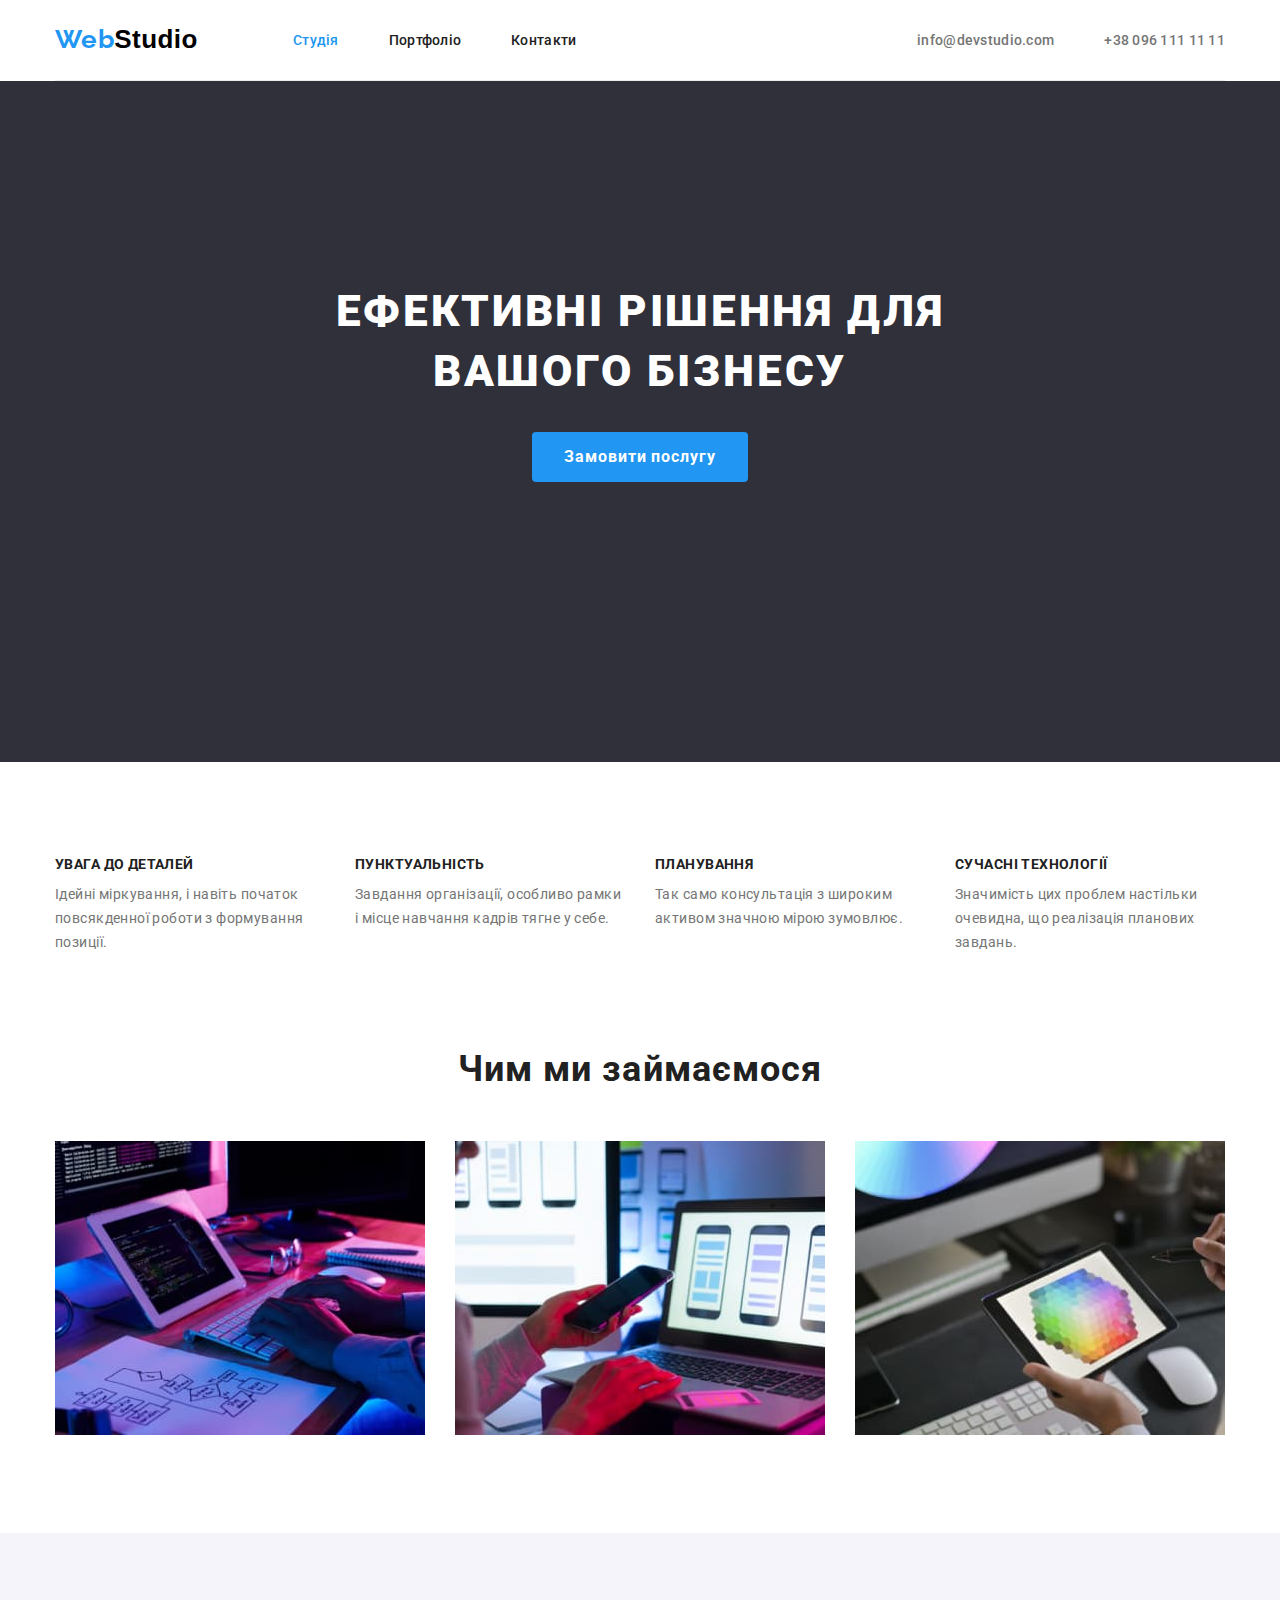
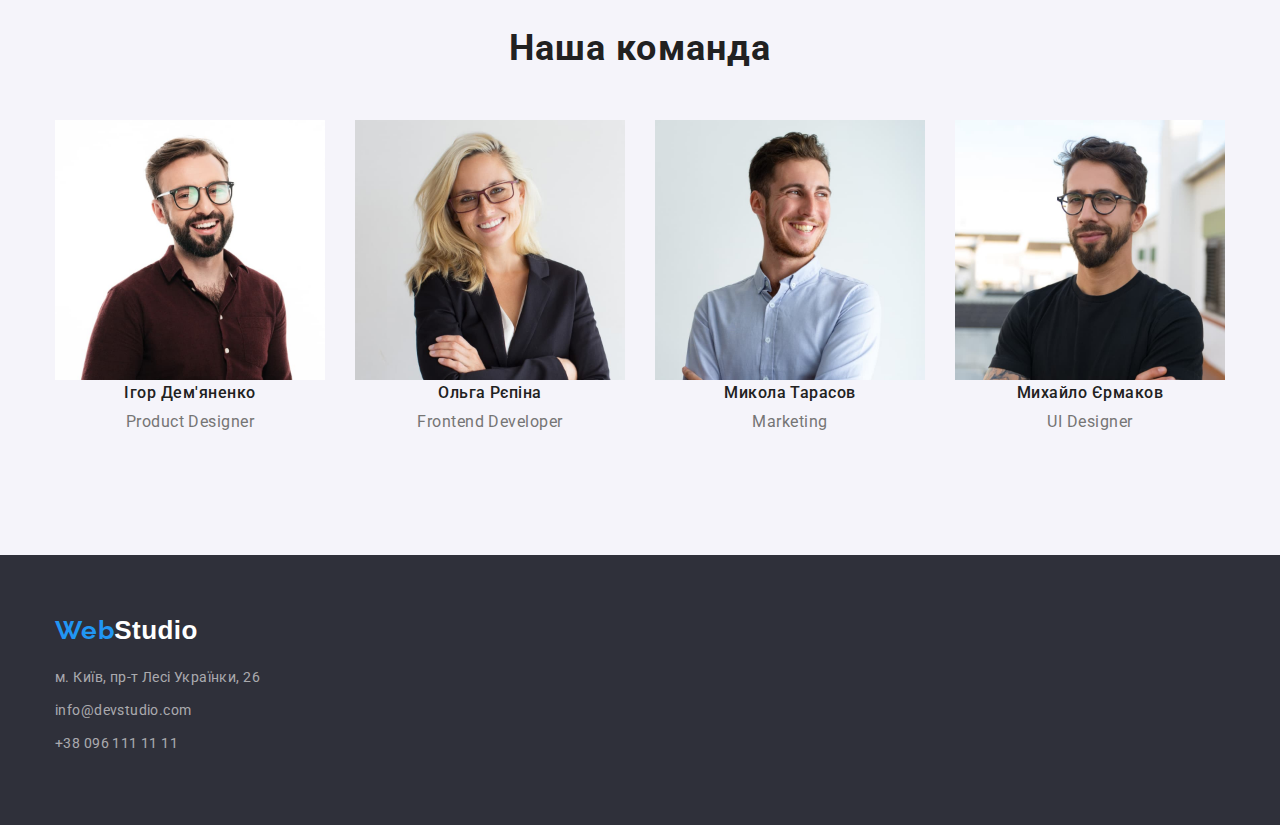
==== index.html @ 3b02727a "to check" ====
<!DOCTYPE html>
<html lang="uk">
  <head>
    <meta charset="UTF-8" />
    <meta http-equiv="X-UA-Compatible" content="IE=edge" />
    <meta name="viewport" content="width=device-width, initial-scale=1.0" />
    <title>Document</title>
    <link rel="preconnect" href="https://fonts.googleapis.com" />
    <link rel="preconnect" href="https://fonts.gstatic.com" crossorigin />
    <link
      href="https://fonts.googleapis.com/css2?family=Raleway:wght@700&family=Roboto:wght@400;500;700;900&display=swap"
      rel="stylesheet"
    />
    <link
      rel="stylesheet"
      href="https://cdnjs.cloudflare.com/ajax/libs/modern-normalize/1.1.0/modern-normalize.min.css"
    />

    <link rel="stylesheet" href="./CSS/styles.css" />
  </head>
  <body>
    <div class="container">
      <header class="page-header">
        <nav class="main-nav">
          <a href="/" class="logo"><span class="half-logo">Web</span>Studio</a>

          <ul class="site-nav list">
            <li class="item">
              <a href="" class="site-nav-link current">Студія</a>
            </li>
            <li class="item">
              <a
                href="./portfolio.html"
                class="site-nav-portfolio"
                target="_blank"
                rel="noopener noreferrer"
                >Портфоліо</a
              >
            </li>
            <li class="item">
              <a href="" class="site-nav-contacts">Контакти</a>
            </li>
          </ul>
        </nav>
        <ul class="info-link list">
          <li class="element">
            <a href="mailto:info@devstudio.com">info@devstudio.com</a>
          </li>
          <li><a href="tel:+380961111111">+38 096 111 11 11</a></li>
        </ul>
      </header>
    </div>
    <main>
      <section class="hero">
        <h1 class="hero-headline">Ефективні рішення для вашого бізнесу</h1>
        <button type="button" class="main-button">Замовити послугу</button>
      </section>

      <section class="main-ideas">
        <div class="container">
          <h2 class="visually-hidden">Особливості</h2>

          <ul class="features list">
            <li сlass="features-items">
              <h3 class="small-headings">УВАГА ДО ДЕТАЛЕЙ</h3>
              <p class="description">
                Ідейні міркування, і навіть початок повсякденної роботи з
                формування позиції.
              </p>
            </li>
            <li class="features-items">
              <h3 class="small-headings">ПУНКТУАЛЬНІСТЬ</h3>
              <p class="description">
                Завдання організації, особливо рамки і місце навчання кадрів
                тягне у себе.
              </p>
            </li>
            <li class="features-items">
              <h3 class="small-headings">ПЛАНУВАННЯ</h3>
              <p class="description">
                Так само консультація з широким активом значною мірою зумовлює.
              </p>
            </li>
            <li class="features-items">
              <h3 class="small-headings">СУЧАСНІ ТЕХНОЛОГІЇ</h3>
              <p class="description">
                Значимість цих проблем настільки очевидна, що реалізація
                планових завдань.
              </p>
            </li>
          </ul>
        </div>
      </section>

      <section class="section">
        <div class="container">
          <h2 class="section-headings">Чим ми займаємося</h2>
          <ul class="section-images list">
            <li>
              <img
                src="./images/code_typing.jpg"
                alt="набір коду"
                width="370"
                class=""
              />
            </li>
            <li>
              <img
                src="./images/phone_check.jpg"
                width="370"
                class=""
                alt="перевірка смартфону"
              />
            </li>
            <li>
              <img
                src="./images/choosing_color.jpg"
                width="370"
                alt="вибір кольору"
                class=""
              />
            </li>
          </ul>
        </div>
      </section>

      <section class="section-team">
        <div class="container">
          <h2 class="section-headings bottom">Наша команда</h2>

          <ul class="team list">
            <li class="team-members">
              <img
                src="./images/product_designer.jpg"
                width="270"
                alt="фото Ігоря"
                class="team-photo"
              />
              <h3 class="team-names">Ігор Дем'яненко</h3>
              <p class="team-positions" lang="en">Product Designer</p>
            </li>
            <li class="team-members">
              <img
                src="./images/frontend_developer.jpg"
                width="270"
                alt="фото Ольги"
                class="team-photo"
              />
              <h3 class="team-names">Ольга Рєпіна</h3>
              <p class="team-positions" lang="en">Frontend Developer</p>
            </li>

            <li class="team-members">
              <img
                src="./images/marketing.jpg"
                width="270"
                alt="фото Миколи"
                class="team-photo"
              />
              <h3 class="team-names">Микола Тарасов</h3>
              <p class="team-positions" lang="en">Marketing</p>
            </li>

            <li class="team-members">
              <img
                src="./images/UI_designer.jpg"
                width="270"
                alt="фото Михайла"
                class="team-photo"
              />
              <h3 class="team-names">Михайло Єрмаков</h3>
              <p class="team-positions" lang="en">UI Designer</p>
            </li>
          </ul>
        </div>
      </section>
    </main>

    <footer class="page-footer">
      <div class="container">
        <a href="/" class="bottom-logo"
          ><span class="half-logo">Web</span>Studio</a
        >
        <address class="address">
          <ul class="contacts list">
            <li class="address-list">
              <a class="contacts-details" href=""
                >м. Київ, пр-т Лесі Українки, 26</a
              >
            </li>
            <li class="address-list">
              <a class="contacts-details" href="mailto:info@devstudio.com"
                >info@devstudio.com</a
              >
            </li>
            <li class="address-list">
              <a class="contacts-details" href="tel:+380961111111"
                >+38 096 111 11 11</a
              >
            </li>
          </ul>
        </address>
      </div>
    </footer>
  </body>
</html>
---- CSS/styles.css ----
:root {
  --black-color: #000000;
  --primary-text-color: #212121;
  --blue-color: #2196f3;
  --background-color-dark: #2f303a;
  --grey-text-color: #757575;
  --white-color: #ffffff;
  --button-background: #f5f4fa;
  --address-color: rgba(255, 255, 255, 0.6);
  --secondary-white: #f5f5f5;
}
/* index.html */
body {
  background-color: var(--white-color);
  color: var(--primary-text-color);
  font-family: Roboto, sans-serif;
  font-size: 14px;
  font-weight: 400;
  letter-spacing: 0.03em;
}
.list {
  list-style: none;
  padding: 0;
  margin: 0;
}

.container {
  max-width: 1200px;
  padding-left: 15px;
  padding-right: 15px;
  width: 100%;
  margin: 0 auto;
}

h2,
p {
  margin: 0;
}

/* флекс тренінг) */

.page-header {
  display: flex;
  align-items: center;
  justify-content: space-between;
  flex-wrap: wrap;
  border-bottom: 1px solid #ececec;
}

.main-nav {
  display: flex;
  align-items: center;
  justify-content: space-evenly;
}

.main-nav > .logo {
  margin-right: 93px;
  padding-top: 24px;
  padding-bottom: 25px;
}

.site-nav {
  display: flex;
  align-items: center;
  justify-content: space-evenly;
  gap: 50px;
}

.info-link {
  display: flex;
  align-items: center;
  gap: 50px;
  margin-left: auto;
}

.logo {
  color: var(--black-color);
  font-family: Oleo Script, sans-serif;
  font-weight: 700;
  font-size: 26px;
  line-height: 1.2;
  text-decoration: none;
  width: 145px;
}
.half-logo {
  font-family: Raleway, sans-serif;
  color: var(--blue-color);
  font-weight: 700;
  font-size: 26px;
  line-height: 1.2;
  letter-spacing: 0.03em;
}
.site-nav-link.current {
  color: var(--blue-color);
  font-weight: 500;
  line-height: 1.14;
  letter-spacing: 0.02em;
  text-decoration: none;
}

.site-nav-portfolio {
  color: var(--primary-text-color);
  font-weight: 500;
  line-height: 1.14;
  letter-spacing: 0.02em;
  text-decoration: none;
}

.site-nav-portfolio:hover,
.site-nav-portfolio:focus {
  color: var(--blue-color);
}

.site-nav-contacts {
  color: var(--primary-text-color);
  font-weight: 500;
  line-height: 1.14;
  letter-spacing: 0.02em;
  text-decoration: none;
}
.info-link a {
  color: var(--grey-text-color);
  font-weight: 500;
  line-height: 1.14;
  letter-spacing: 0.02em;
  text-decoration: none;
}
.info-link a:hover,
.info-link a:focus {
  color: var(--blue-color);
}

/* основний заголовок */
.hero {
  background-color: var(--background-color-dark);
  text-align: center;
  padding-top: 200px;
  padding-bottom: 280px;
}
.hero-headline {
  color: var(--white-color);
  text-transform: uppercase;
  font-weight: 900;
  font-size: 44px;
  line-height: 1.37;
  letter-spacing: 0.06em;
  margin: 0 auto;
  max-width: 696px;
  margin-bottom: 30px;
}

.main-button {
  background-color: #2196f3;
  color: var(--white-color);
  font-family: Roboto, sans-serif;
  font-weight: 700;
  font-size: 16px;
  line-height: 1.9;
  letter-spacing: 0.06em;
  text-align: center;
  cursor: pointer;
  padding: 10px 32px;
  border-radius: 4px;
  border: none;
  min-width: 216px;

  display: inline-block;
}

/* секція особливості */
.visually-hidden {
  position: absolute;
  width: 1px;
  height: 1px;
  margin: -1px;
  border: 0;
  padding: 0;

  white-space: nowrap;
  clip-path: inset(100%);
  clip: rect(0 0 0 0);
  overflow: hidden;
}

.main-ideas {
  padding-top: 94px;
  padding-bottom: 94px;
}

.features {
  display: flex;
  justify-content: space-between;
  gap: 30px;
}

.small-headings {
  font-size: 14px;
  font-weight: 700;
  line-height: 1.2;
  letter-spacing: 0.03em;
  text-align: left;
  margin-top: 0;
  margin-bottom: 10px;
}
.description {
  color: var(--grey-text-color);
  line-height: 1.7;
  letter-spacing: 0.03em;
  text-align: left;
  margin-top: 0;
  margin-bottom: 0;
  width: 270px;
}

.section {
  padding-bottom: 94px;
 
}

.section-headings {
  color: var(--primary-text-color);
  font-weight: 700;
  font-size: 36px;
  line-height: 1.2;
  letter-spacing: 0.03em;
  text-align: center;
  margin: 0;
  display: block;

  margin-bottom: 50px;
}

.section-images {
  display: flex;
  gap: 30px;
  justify-content: space-between;
}

/* секція наша команда */
.section-headings.bottom {
  margin-bottom: 50px;
}

.section-team {
  background-color: var(--button-background);
  padding-top: 94px;
  padding-bottom: 94px;
}

.team {
  display: flex;
  gap: 30px;
  padding-bottom: 30px;
}

.group {
  padding-bottom: 94px;
}
.team-names {
  font-weight: 500;
  font-size: 16px;
  line-height: 1.2;
  letter-spacing: 0.03em;
  text-align: center;
  margin-top: 0;
  margin-bottom: 10px;
}
.team-positions {
  color: var(--grey-text-color);
  font-weight: 400;
  font-size: 16px;
  line-height: 1.2;
  letter-spacing: 0.03em;
  text-align: center;
  margin-top: 0;
  margin-bottom: 0;
}

/* футер */
.page-footer {
  background-color: #2f303a;
  padding-top: 60px;
  padding-bottom: 60px;
}
.bottom-logo {
  color: var(--white-color);
  font-family: Oleo Script, sans-serif;
  font-weight: 700;
  font-size: 26px;
  line-height: 1.2;
  text-decoration: none;
}
.address {
  font-style: normal;
  margin-top: 20px;
  width: 231px;
}
.contacts-details {
  color: var(--address-color);
  line-height: 1.7;
  text-align: left;
  text-decoration: none;
}
.contacts .contacts-details:hover,
.contacts .contacts-details:focus {
  color: var(--white-color);
}
.address-list {
  margin-bottom: 9px;
}

/* Портфоліо */
.site-nav-studio {
  color: var(--primary-text-color);
  font-weight: 500;
  text-decoration: none;
}

.works {
  padding-top: 100px;
  padding-bottom: 50px;
}

.button {
  display: flex;
  justify-content: center;
  gap: 8px;
}

.button-filters {
  color: var(--primary-text-color);
  background-color: var(--button-background);
  font-family: Roboto, sans-serif;
  font-weight: 500;
  font-size: 16px;
  line-height: 1.6;
  letter-spacing: 0.03em;
  text-align: center;
  padding: 6px 22px;
  border-radius: 4px;
  border: none;
}

.button-filters:hover,
.button-filters:focus {
  background-color: var(--blue-color);
  color: var(--white-color);
  cursor: pointer;
}

.catalog {
  display: flex;
  flex-wrap: wrap;
  gap: 30px;
  align-items: flex-start;
  padding-bottom: 94px;
}

.catalog-items {
  padding-bottom: 20px;
}
.catalog-images {
  margin-bottom: 20px;
}

.catalog-title {
  font-weight: 700;
  font-size: 18px;
  line-height: 2;
  letter-spacing: 0.06em;
  text-decoration: none;
  margin-bottom: 4px;
  padding: 0 24px;
}
.catalog .application {
  color: var(--grey-text-color);
  font-size: 16px;
  line-height: 1.9;
  letter-spacing: 0.03em;
  text-decoration: none;
  padding: 0 24px;
}
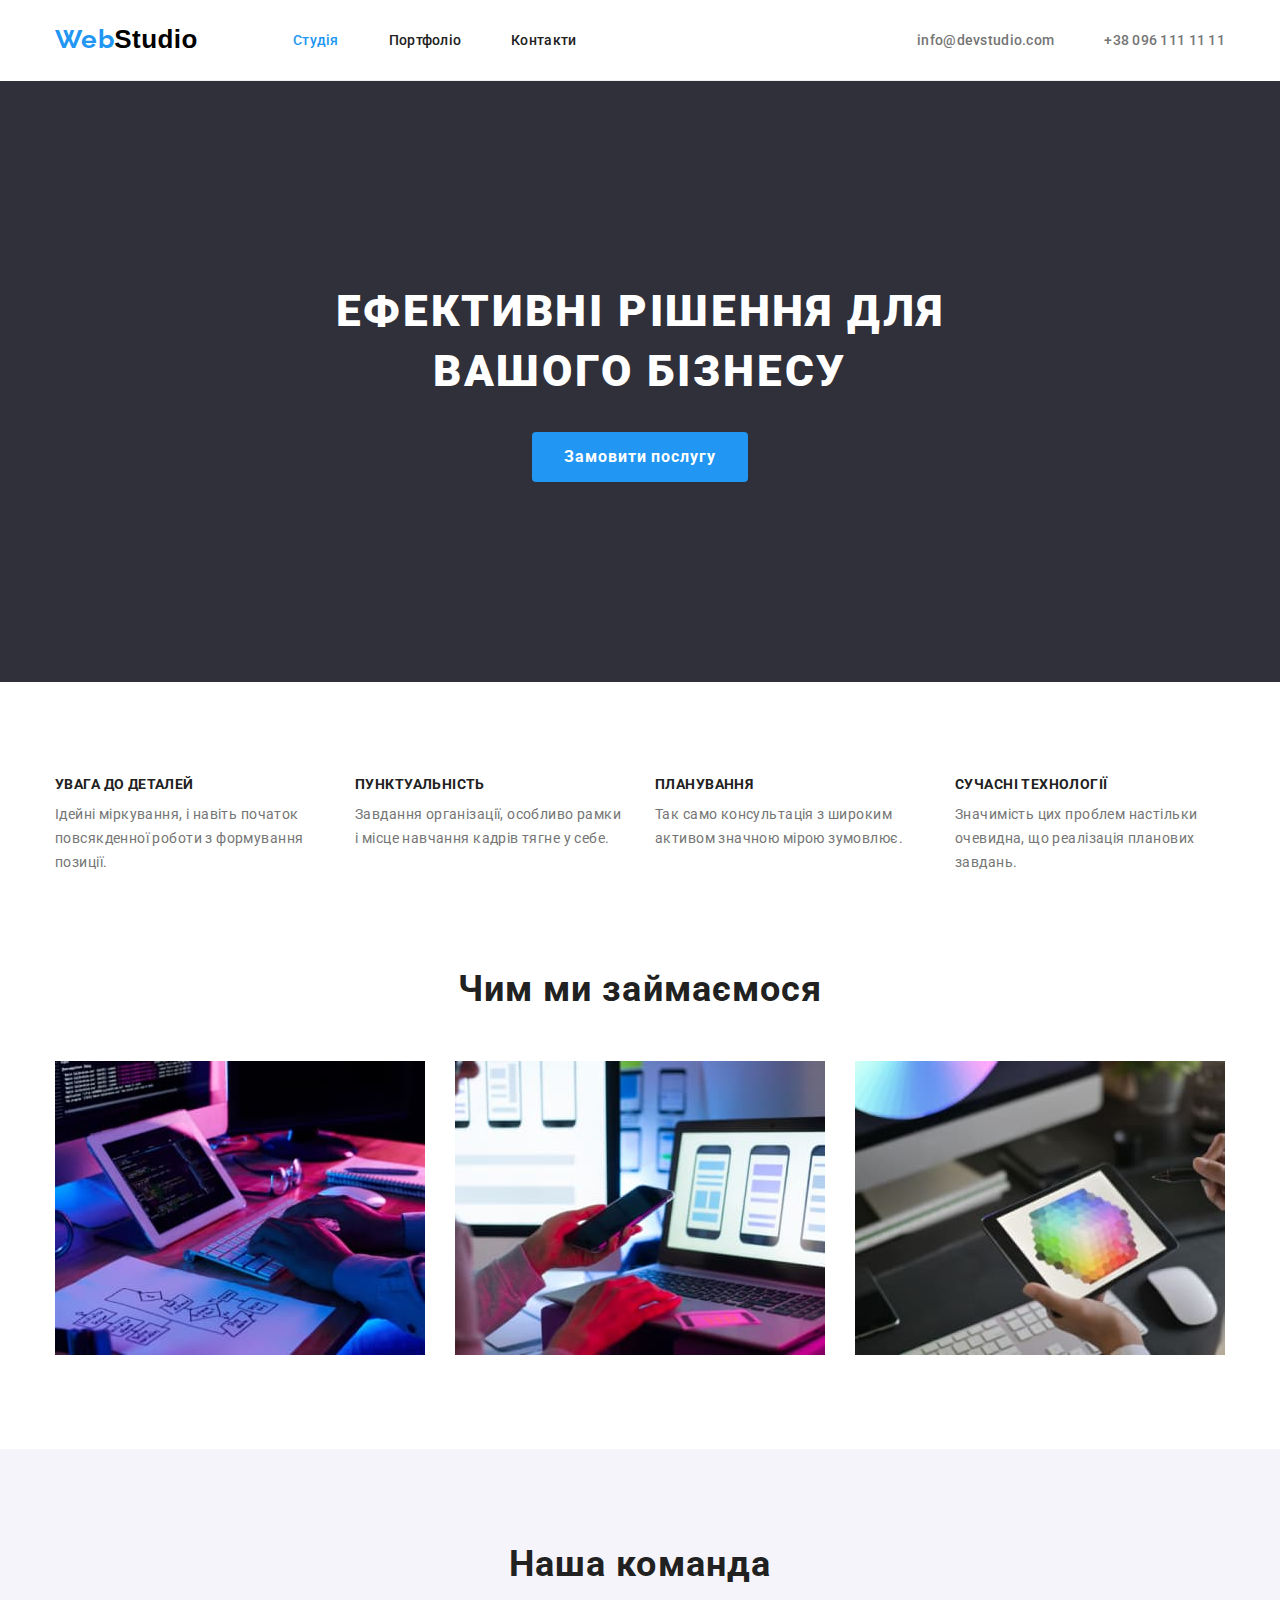
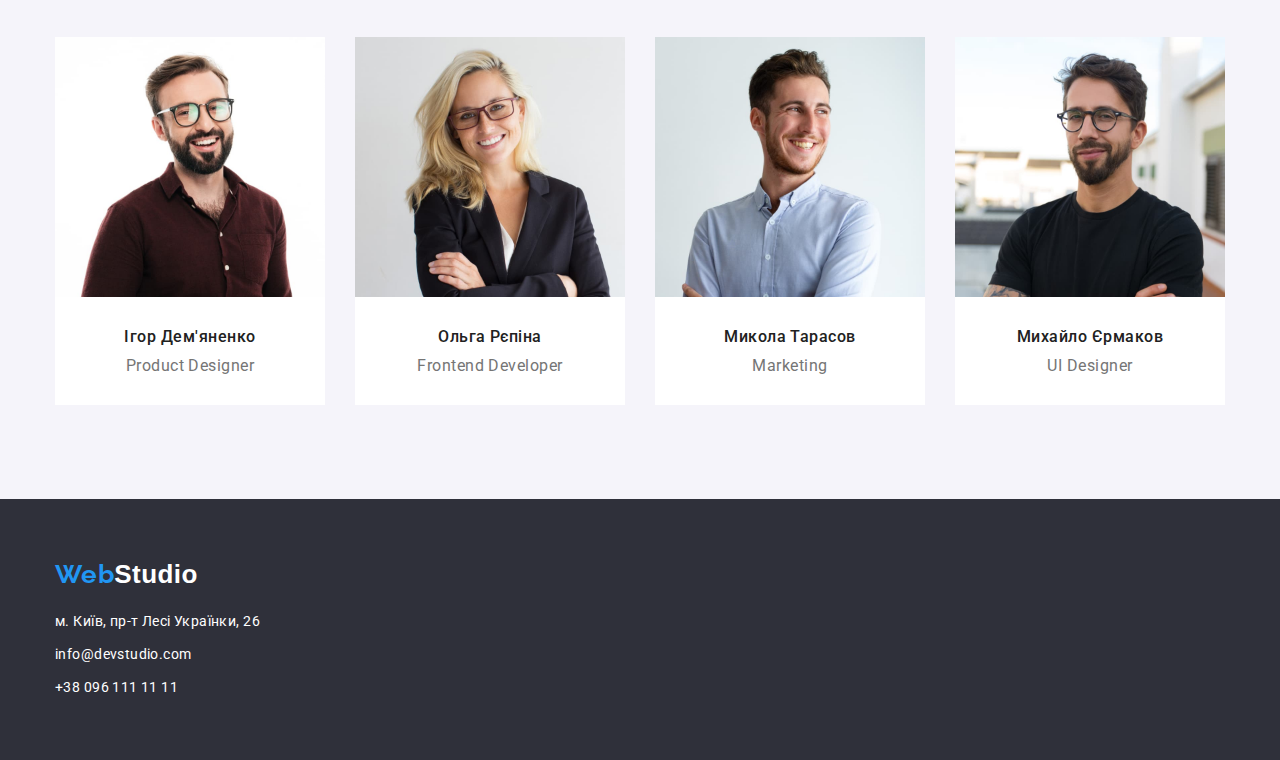
==== commit 3e592226: "corrected" ====
--- a/index.html
+++ b/index.html
@@ -19,8 +19,8 @@
     <link rel="stylesheet" href="./CSS/styles.css" />
   </head>
   <body>
-    <div class="container">
-      <header class="page-header">
+    <header class="page-header">
+      <div class="container header">
         <nav class="main-nav">
           <a href="/" class="logo"><span class="half-logo">Web</span>Studio</a>
 
@@ -48,8 +48,9 @@
           </li>
           <li><a href="tel:+380961111111">+38 096 111 11 11</a></li>
         </ul>
-      </header>
-    </div>
+      </div>
+    </header>
+
     <main>
       <section class="hero">
         <h1 class="hero-headline">Ефективні рішення для вашого бізнесу</h1>
@@ -136,8 +137,10 @@
                 alt="фото Ігоря"
                 class="team-photo"
               />
-              <h3 class="team-names">Ігор Дем'яненко</h3>
-              <p class="team-positions" lang="en">Product Designer</p>
+              <div class="team-item">
+                <h3 class="team-names">Ігор Дем'яненко</h3>
+                <p class="team-positions" lang="en">Product Designer</p>
+              </div>
             </li>
             <li class="team-members">
               <img
@@ -146,8 +149,10 @@
                 alt="фото Ольги"
                 class="team-photo"
               />
-              <h3 class="team-names">Ольга Рєпіна</h3>
-              <p class="team-positions" lang="en">Frontend Developer</p>
+              <div class="team-item">
+                <h3 class="team-names">Ольга Рєпіна</h3>
+                <p class="team-positions" lang="en">Frontend Developer</p>
+              </div>
             </li>
 
             <li class="team-members">
@@ -157,8 +162,10 @@
                 alt="фото Миколи"
                 class="team-photo"
               />
-              <h3 class="team-names">Микола Тарасов</h3>
-              <p class="team-positions" lang="en">Marketing</p>
+              <div class="team-item">
+                <h3 class="team-names">Микола Тарасов</h3>
+                <p class="team-positions" lang="en">Marketing</p>
+              </div>
             </li>
 
             <li class="team-members">
@@ -168,8 +175,10 @@
                 alt="фото Михайла"
                 class="team-photo"
               />
-              <h3 class="team-names">Михайло Єрмаков</h3>
-              <p class="team-positions" lang="en">UI Designer</p>
+              <div class="team-item">
+                <h3 class="team-names">Михайло Єрмаков</h3>
+                <p class="team-positions" lang="en">UI Designer</p>
+              </div>
             </li>
           </ul>
         </div>
--- a/CSS/styles.css
+++ b/CSS/styles.css
@@ -39,7 +39,7 @@
 
 /* флекс тренінг) */
 
-.page-header {
+.container.header {
   display: flex;
   align-items: center;
   justify-content: space-between;
@@ -96,6 +96,8 @@
   line-height: 1.14;
   letter-spacing: 0.02em;
   text-decoration: none;
+  padding-top: 32px;
+  padding-bottom: 32px;
 }
 
 .site-nav-portfolio {
@@ -104,6 +106,8 @@
   line-height: 1.14;
   letter-spacing: 0.02em;
   text-decoration: none;
+  padding-top: 32px;
+  padding-bottom: 32px;
 }
 
 .site-nav-portfolio:hover,
@@ -124,6 +128,8 @@
   line-height: 1.14;
   letter-spacing: 0.02em;
   text-decoration: none;
+  padding-top: 32px;
+  padding-bottom: 32px;
 }
 .info-link a:hover,
 .info-link a:focus {
@@ -135,7 +141,7 @@
   background-color: var(--background-color-dark);
   text-align: center;
   padding-top: 200px;
-  padding-bottom: 280px;
+  padding-bottom: 200px;
 }
 .hero-headline {
   color: var(--white-color);
@@ -211,10 +217,9 @@
   margin-bottom: 0;
   width: 270px;
 }
-
+/* чим ми займаємось */
 .section {
   padding-bottom: 94px;
- 
 }
 
 .section-headings {
@@ -226,10 +231,13 @@
   text-align: center;
   margin: 0;
   display: block;
-
   margin-bottom: 50px;
 }
-
+img {
+  display: block;
+  max-width: 100%;
+  height: auto;
+}
 .section-images {
   display: flex;
   gap: 30px;
@@ -250,12 +258,14 @@
 .team {
   display: flex;
   gap: 30px;
+}
+
+.team-item {
+  padding-top: 30px;
   padding-bottom: 30px;
-}
-
-.group {
-  padding-bottom: 94px;
-}
+  background-color: var(--white-color);
+}
+
 .team-names {
   font-weight: 500;
   font-size: 16px;
@@ -293,19 +303,18 @@
 .address {
   font-style: normal;
   margin-top: 20px;
-  width: 231px;
 }
 .contacts-details {
-  color: var(--address-color);
+  color: var(--white-color);
   line-height: 1.7;
   text-align: left;
   text-decoration: none;
 }
 .contacts .contacts-details:hover,
 .contacts .contacts-details:focus {
-  color: var(--white-color);
-}
-.address-list {
+  color: var(--address-color);
+}
+.address-list:not(:last-child) {
   margin-bottom: 9px;
 }
 
@@ -317,14 +326,15 @@
 }
 
 .works {
-  padding-top: 100px;
-  padding-bottom: 50px;
+  padding-top: 94px;
+  padding-bottom: 94px;
 }
 
 .button {
   display: flex;
   justify-content: center;
   gap: 8px;
+  margin-bottom: 50px;
 }
 
 .button-filters {
@@ -356,13 +366,6 @@
   padding-bottom: 94px;
 }
 
-.catalog-items {
-  padding-bottom: 20px;
-}
-.catalog-images {
-  margin-bottom: 20px;
-}
-
 .catalog-title {
   font-weight: 700;
   font-size: 18px;
@@ -370,7 +373,6 @@
   letter-spacing: 0.06em;
   text-decoration: none;
   margin-bottom: 4px;
-  padding: 0 24px;
 }
 .catalog .application {
   color: var(--grey-text-color);
@@ -378,5 +380,11 @@
   line-height: 1.9;
   letter-spacing: 0.03em;
   text-decoration: none;
-  padding: 0 24px;
-}
+}
+
+.catalog-text {
+  padding: 20px 24px;
+  border-left: 1px solid #eeeeee;
+  border-right: 1px solid #eeeeee;
+  border-bottom: 1px solid #eeeeee;
+}
